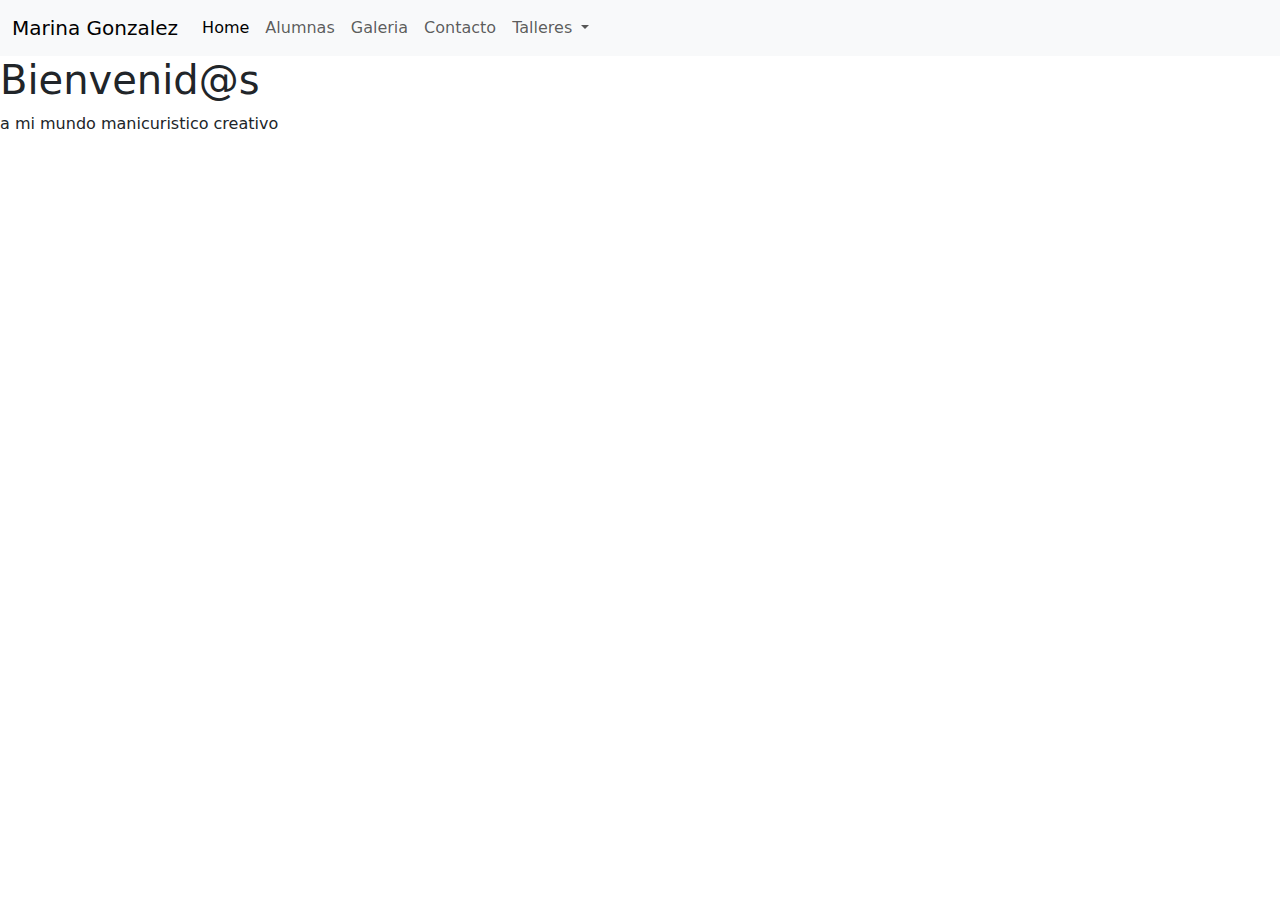
==== index.html @ 0d81ed88 "a" ====
<!DOCTYPE html>
<html lang="en">
<head>
    <meta charset="UTF-8">
    <meta name="viewport" content="width=device-width, initial-scale=1.0">
    <title>MarinaGonzalez.Nailart</title>
    <link rel="stylesheet" href="./estilos/style.css">
    <link rel="stylesheet" href="https://cdnjs.cloudflare.com/ajax/libs/font-awesome/6.5.2/css/all.min.css" integrity="sha512-SnH5WK+bZxgPHs44uWIX+LLJAJ9/2PkPKZ5QiAj6Ta86w+fsb2TkcmfRyVX3pBnMFcV7oQPJkl9QevSCWr3W6A==" crossorigin="anonymous" referrerpolicy="no-referrer" />
    <link rel="shortcut icon" href="./images/logo.png" type="logo">
    <link href="https://cdn.jsdelivr.net/npm/bootstrap@5.3.3/dist/css/bootstrap.min.css" rel="stylesheet" integrity="sha384-QWTKZyjpPEjISv5WaRU9OFeRpok6YctnYmDr5pNlyT2bRjXh0JMhjY6hW+ALEwIH" crossorigin="anonymous">

    
</head>



<body>
    


    <nav class="navbar navbar-expand-lg bg-body-tertiary">
        <div class="container-fluid">
          <a class="navbar-brand" href="#">Marina Gonzalez</a>
          <button class="navbar-toggler" type="button" data-bs-toggle="collapse" data-bs-target="#navbarNavDropdown" aria-controls="navbarNavDropdown" aria-expanded="false" aria-label="Toggle navigation">
            <span class="navbar-toggler-icon"></span>
          </button>
          <div class="collapse navbar-collapse" id="navbarNavDropdown">
            <ul class="navbar-nav">
              <li class="nav-item">
                <a class="nav-link active" aria-current="page" href="./index.html">Home</a>
              </li>
              <li class="nav-item">
                <a class="nav-link" href="./pages/alumnas.html">Alumnas</a>
              </li>
              <li class="nav-item">
                <a class="nav-link" href="./pages/galeria.html">Galeria</a>
              </li>
              <li class="nav-item">
                <a class="nav-link" href="./pages/alumnas.html">Contacto</a>
              </li>
              <li class="nav-item dropdown">
                <a class="nav-link dropdown-toggle" href="./pages/talleres.html" role="button" data-bs-toggle="dropdown" aria-expanded="false">
                  Talleres
                </a>
                <ul class="dropdown-menu">
                  <li><a class="dropdown-item" href="./pages/capping.html">Capping</a></li>
                  <li><a class="dropdown-item" href="./pages/deco.html">Deco</a></li>
                  <li><a class="dropdown-item" href="./pages/nailart.html">Nail Art</a></li>
                  <li><a class="dropdown-item" href="./pages/semi.html">Semi</a></li>
                  <li><a class="dropdown-item" href="./pages/softgel.html">Soft Gel</a></li>
                </ul>
              </li>
            </ul>
          </div>
        </div>
      </nav>
   
      
    


    <main>
        <section id="maru">
            <h1>Bienvenid@s</h1>
            <p>
                a mi mundo manicuristico creativo
            </p>
        </section>

    </main>

    






    <footer class="footer">


        <a href="https://www.instagram.com/marinagonzalez.nailart?utm_source=ig_web_button_share_sheet&igsh=ZDNlZDc0MzIxNw==" target="_blank">
            <i class="fa-brands fa-instagram"></i>
        </a>
        
        
        <a href="https://www.tiktok.com/@marina__gonzalez?_t=8h0ltYhUEOz&_r=1" target="_blank">
            <i class="fa-brands fa-tiktok"></i>
        </a>
        
        <a href="https://www.youtube.com/@marinagonzalez.nailart" target="_blank">
            <i class="fa-brands fa-youtube"></i>
        </a>


    </footer>
   



    <script src="https://cdn.jsdelivr.net/npm/bootstrap@5.3.3/dist/js/bootstrap.bundle.min.js" integrity="sha384-YvpcrYf0tY3lHB60NNkmXc5s9fDVZLESaAA55NDzOxhy9GkcIdslK1eN7N6jIeHz" crossorigin="anonymous"></script>

</body>
</html>
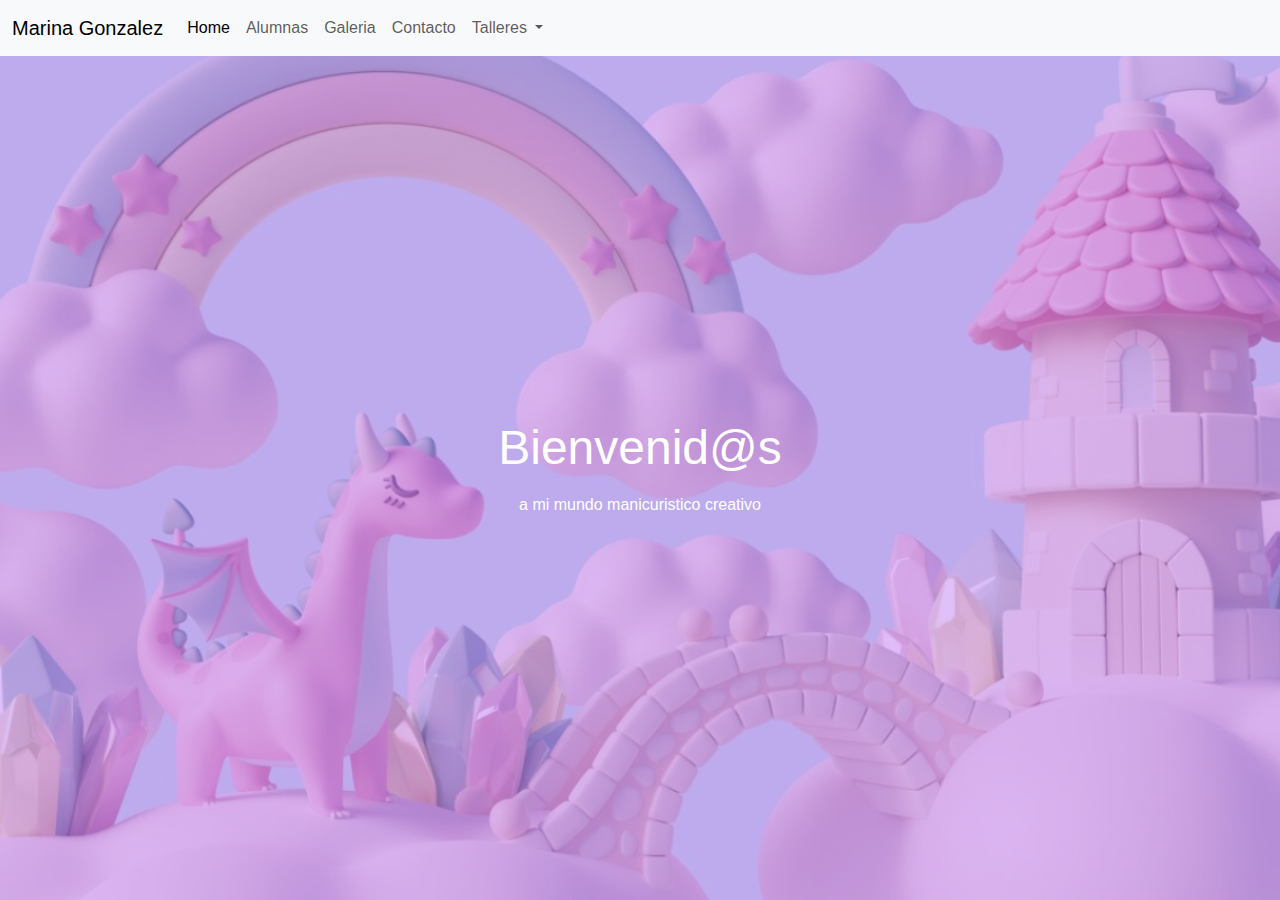
==== commit 9dc9a1a2: "nail art" ====
--- a/index.html
+++ b/index.html
@@ -4,7 +4,7 @@
     <meta charset="UTF-8">
     <meta name="viewport" content="width=device-width, initial-scale=1.0">
     <title>MarinaGonzalez.Nailart</title>
-    <link rel="stylesheet" href="./estilos/style.css">
+    <link rel="stylesheet" href="./estilos/estilos.css">
     <link rel="stylesheet" href="https://cdnjs.cloudflare.com/ajax/libs/font-awesome/6.5.2/css/all.min.css" integrity="sha512-SnH5WK+bZxgPHs44uWIX+LLJAJ9/2PkPKZ5QiAj6Ta86w+fsb2TkcmfRyVX3pBnMFcV7oQPJkl9QevSCWr3W6A==" crossorigin="anonymous" referrerpolicy="no-referrer" />
     <link rel="shortcut icon" href="./images/logo.png" type="logo">
     <link href="https://cdn.jsdelivr.net/npm/bootstrap@5.3.3/dist/css/bootstrap.min.css" rel="stylesheet" integrity="sha384-QWTKZyjpPEjISv5WaRU9OFeRpok6YctnYmDr5pNlyT2bRjXh0JMhjY6hW+ALEwIH" crossorigin="anonymous">
--- a/estilos/estilos.css
+++ b/estilos/estilos.css
@@ -0,0 +1,197 @@
+* {
+    margin: 0;
+    padding: 0;
+    box-sizing: border-box;
+    font-family: 'Open Sans', sans-serif;
+}
+
+*::selection {
+    
+    color: #f638e9;
+
+}
+/*lo de arriba se puede borrar, por las dudas todavia no*/
+
+
+body {
+    height: 100vh;
+    background-color: #000 ;
+    background-image: url(../images/fondito3.png);
+    background-size: cover;
+    background-position: center;
+}
+
+li {
+    list-style: none;
+}
+
+a {
+    text-decoration: none;
+    color: #fff;
+    font-size: 1rem;
+}
+
+
+/* MARU welcome */
+
+
+
+section#maru {
+    height: calc(100vh - 60px);
+    display: flex;
+    flex-direction: column;
+    align-items: center;
+    justify-content: center;
+    text-align: center;
+    color: #fff;
+}
+
+#maru h1 {
+    font-size: 3rem;
+    margin-bottom: 1rem;
+}
+
+/* SECTION MARU TALLERES */
+
+section#maru2 {
+    height: calc(100vh - 60px);
+    display: flex;
+    flex-direction: column;
+    align-items: center;
+    justify-content: center;
+    text-align: center;
+    color: #fff;
+    
+}
+
+#maru2 h1 {
+    font-size: 3rem;
+    margin-bottom: 1rem;
+}
+
+
+
+
+/* GALERIA */
+
+.container_galeria { 
+    display: flex;
+    flex-direction: column;
+    justify-content: center;
+    align-items: center;
+    text-align: center;
+    margin: 40px 20px 0 20px;
+
+}
+
+.container_galeria .encabezado {
+    width: 50%;
+    padding-bottom: 50px;
+}
+
+
+.container_galeria .encabezado h3 {
+    font-size: 2em;
+    font-weight: bolder;
+    padding-bottom: 10px;
+    color: #fff;
+    border-bottom: 3px solid #fff;
+}
+
+.container_galeria .box {
+    display: flex;
+    flex-direction: row;
+    justify-content: space-between;  
+      
+}
+
+.container_galeria .box .columna {
+    display: flex;
+    flex-direction: column;
+    width: 32.5%;
+    
+    
+
+}
+
+.container_galeria .box img {
+    width: 100%;
+    border-radius: 15px;
+    padding: 5px;
+}
+
+
+
+/* GALERIA RESPONSIVE */
+
+@media only screen and (max-width: 769px){    
+
+
+.container_galeria .box {
+    flex-direction: column;}
+}
+
+.container_galeria .box .columna {
+    width: 100%;
+}
+
+
+
+/* PRUEBA FORM */
+
+.form {
+padding-top: 50px;
+display: flex;
+align-items: center;
+justify-content: center;
+}
+
+
+/* FOOTER */
+
+
+
+
+.footer {
+    width: 100%;
+    max-width: 200px;
+    margin: 0 auto;
+    display: flex;
+    align-items: center;
+    justify-content: center;
+    justify-content: space-evenly;
+    
+    position: relative;
+    height: 60px;
+    margin-top: -60px;
+    
+    
+}
+
+
+.fa-instagram {
+    font-size: 20px;
+    color: #fff;
+}
+
+.fa-instagram:hover {
+    color: #f638e9;
+   }
+
+.fa-tiktok {
+    font-size: 20px;
+    color: #fff;
+}
+
+.fa-tiktok:hover {
+    color: #f638e9;
+   }
+
+.fa-youtube {
+    font-size: 20px;
+    color: #fff;
+}
+
+.fa-youtube:hover {
+    color: #f638e9;
+   }